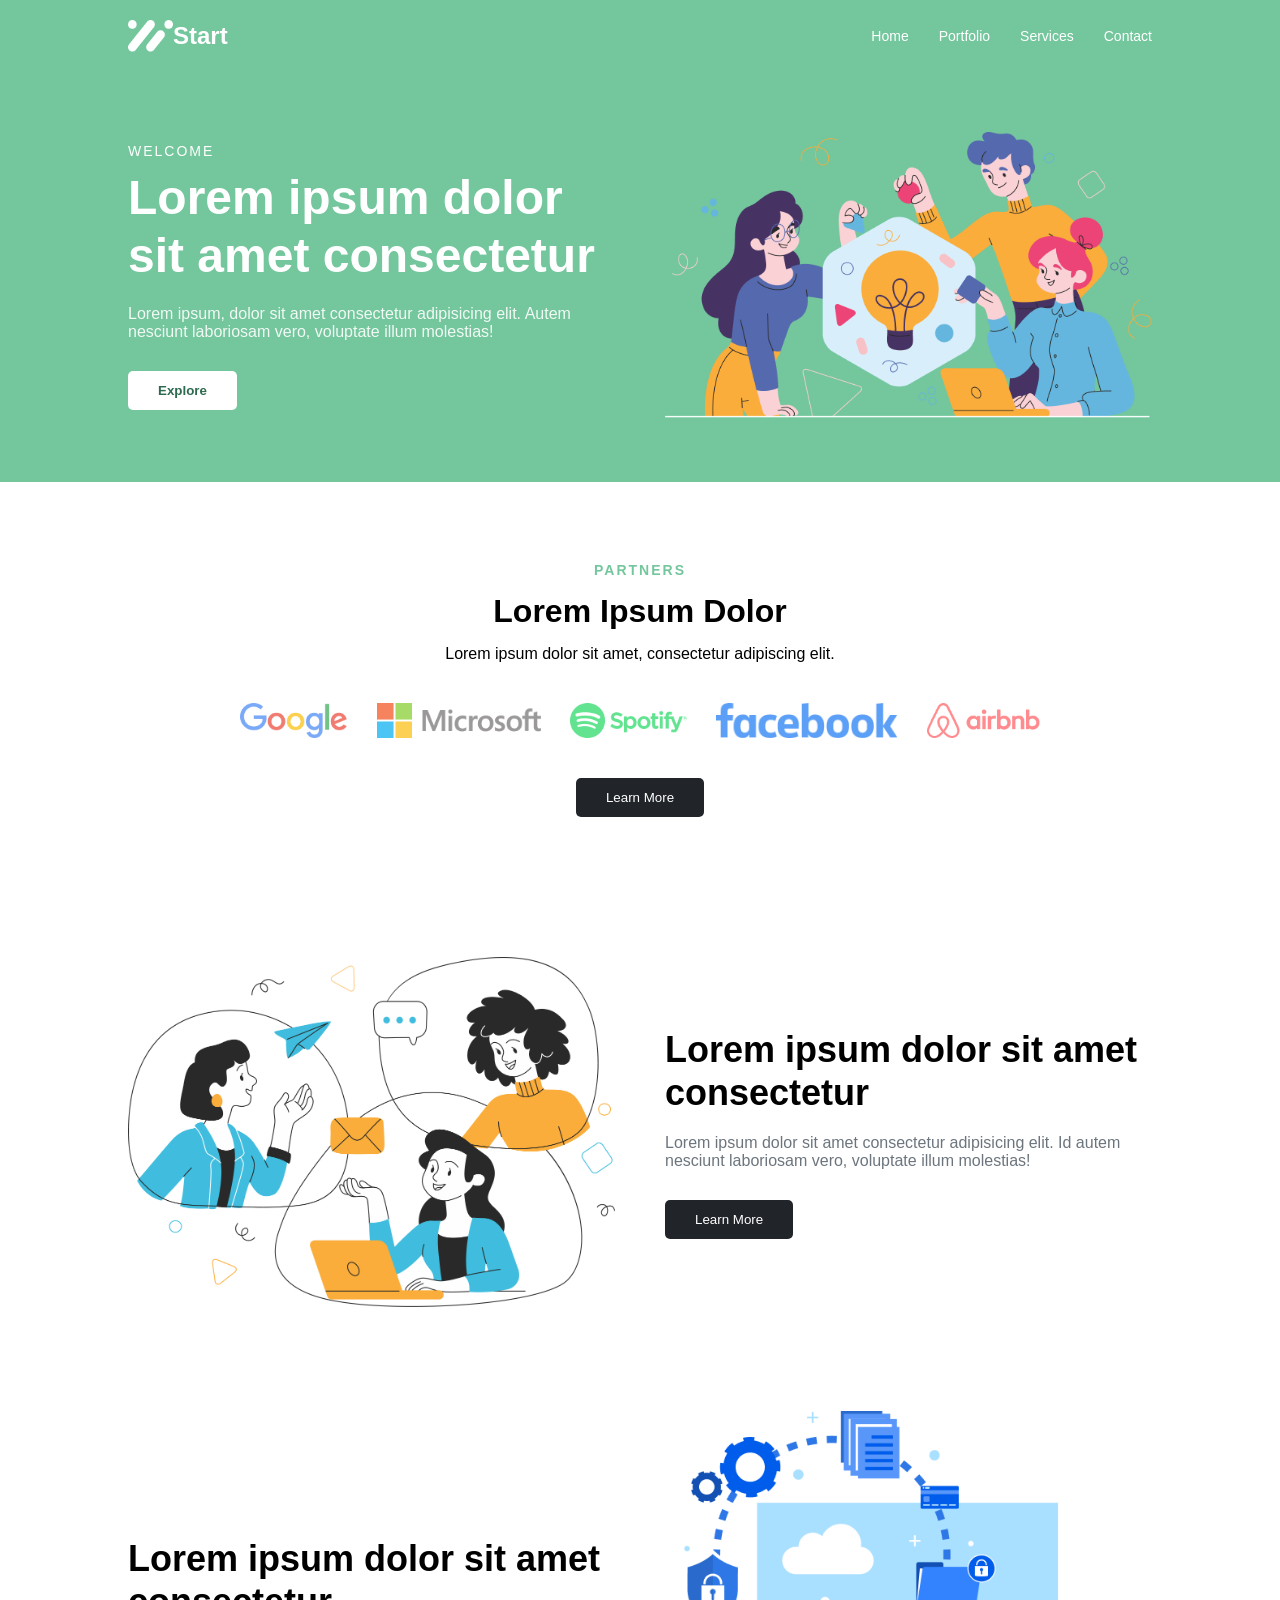
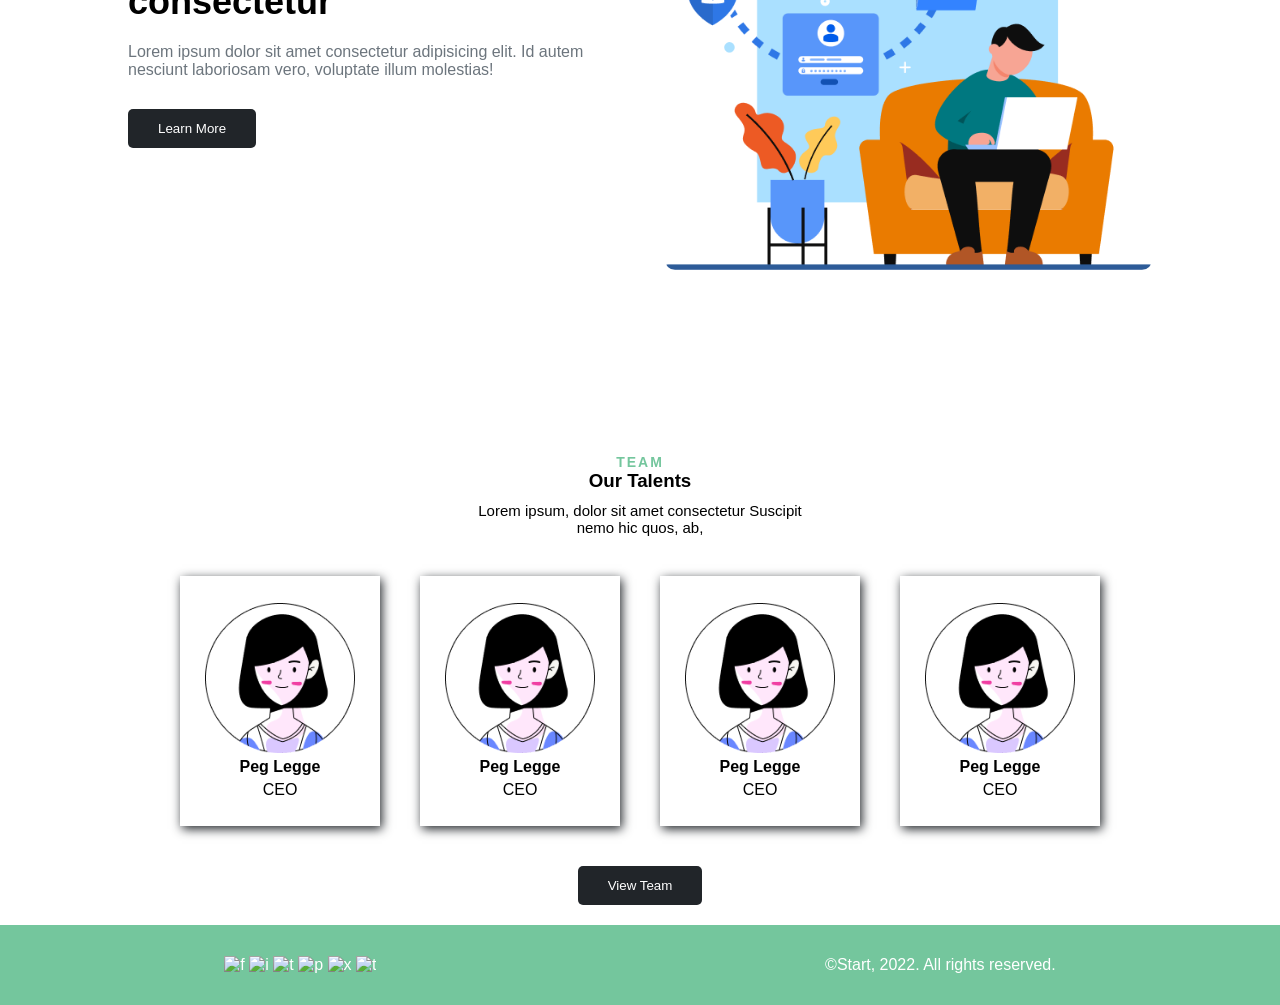
==== index.html @ 1049cc97 "Add files via upload" ====
<!DOCTYPE html>
<html lang="en">
<head>
    <meta charset="UTF-8">
    <meta name="viewport" content="width=device-width, initial-scale=1.0">
    <title>Website</title>
    <link rel="stylesheet" href="/style.css">
</head>
<body>

    <header>
        <nav class="navbar">
            <div class="logo">
                <img class="logoimage" src="/image/logo.png" alt=""> <span>Start</span>
            </div>
            <ul class="nav-links">
                <li><a href="#">Home</a></li>
                <li><a href="portforlio.html">Portfolio</a></li>
                <li><a href="service.html">Services</a></li>
                <li><a href="#">Contact</a></li>
            </ul>
        </nav>
    </header>

    <section class="hero">
        <div class="container">
            <div class="hero-text">
                <p class="welcome">WELCOME</p>
                <h1>Lorem ipsum dolor sit amet consectetur</h1>
                <p class="subtext">Lorem ipsum, dolor sit amet consectetur adipisicing elit. Autem nesciunt laboriosam vero, voluptate illum molestias!</p>
                <button class="btn-explore">Explore</button>
            </div>
            <div class="hero-image">
                <img src="/image/Group.png" alt="Team working">
            </div>
        </div>
    </section>
    
 <section class="partners">
    <div class="container-center">
        <p class="section-label">PARTNERS</p>
        <h2>Lorem Ipsum Dolor</h2>
        <p class="section-subtext">Lorem ipsum dolor sit amet, consectetur adipiscing elit.</p>
        
        <div class="logo-grid">
            <img src="/image/google.png" alt="Google">
            <img src="/image/microsoft.png" alt="Microsoft">
            <img src="/image/airbnb.png" alt="Airbnb">
            <img src="/image/Vector.png" alt="Facebook">
            <img src="/image/airbnbbbb.png" alt="Spotify">
        </div>
        
        <button class="btn-dark">Learn More</button>
    </div>
</section>

<section class="features">
    <!-- <div class="container"> -->
        <div class="feature-row">
            <div class="feature-image">
                <img src="/image/image2n.png" alt="Collaborative work">
            </div>
            <div class="feature-text">
                <h2>Lorem ipsum dolor sit amet consectetur</h2>
                <p>Lorem ipsum dolor sit amet consectetur adipisicing elit. Id autem nesciunt laboriosam vero, voluptate illum molestias!</p>
                <button class="btn-dark">Learn More</button>
            </div>
        </div>
        
        <div class="feature-row reverse">
            <div class="feature-text">
                <h2>Lorem ipsum dolor sit amet consectetur</h2>
                <p>Lorem ipsum dolor sit amet consectetur adipisicing elit. Id autem nesciunt laboriosam vero, voluptate illum molestias!</p>
                <button class="btn-dark">Learn More</button>
            </div>
            <div class="feature-image">
                <img src="/image/3rdimage.png" alt="Cloud and Security">
            </div>
        </div>
    <!-- </div> -->
</section> 

 <section class="team">
    <div class="team-container">
        <p class="section-label">TEAM</p>
        <h3>Our Talents</h3>
        <p class="team-subtext">Lorem ipsum, dolor sit amet 
            consectetur Suscipit <br> nemo hic quos, ab,</p>

        <div class="tgroupimage">
            <div class="team1">
                <img class="teamimage" src="/image/team1.png" alt="">
                <h4>Peg Legge </h4>
                <p>CEO</p>
            </div>
            <div class="team1">
                <img class="teamimage" src="/image/team1.png" alt="">
                <h4>Peg Legge </h4>
                <p>CEO</p>
            </div>
            <div class="team1">
                <img class="teamimage" src="/image/team1.png" alt="">
                <h4>Peg Legge </h4>
                <p>CEO</p>
            </div>
            <div class="team1">
                <img class="teamimage" src="/image/team1.png" alt="">
                <h4>Peg Legge </h4>
                <p>CEO</p>
            </div>
        </div>
        <button class="team-button">View Team</button>
    </div>
</section>


<footer class="footer1">
    <div class="icons">

        <img src="#" alt="f">
        <img src="#" alt="i">
        <img src="#" alt="t">
        <img src="#" alt="p">
        <img src="#" alt="x">
        <img src="#" alt="t">
    </div>
    <p>&copy;Start, 2022. All rights reserved.</p>

</footer>


</body>
</html>
---- style.css ----
* {
    margin: 0;
    padding: 0;
    box-sizing: border-box;
    font-family: 'Segoe UI', Tahoma, Geneva, Verdana, sans-serif;
}

body {
    background-color: #ffffff;
}

/* Navigation */
.navbar {
    display: flex;
    justify-content: space-between;
    align-items: center;
    padding: 20px 10%;
    background-color: #74C69D; 
}

.logoimage{

width: 45px;px;

}

.logo {
    display: flex;
    align-items: center;
    color: white;
    font-size: 24px;
    font-weight: bold;
    width: 100px;
}

.nav-links {
    display: flex;
    list-style: none;
}

.nav-links li {
    margin-left: 30px;
}

.nav-links a {
    text-decoration: none;
    color: white;
    font-size: 14px;
}

/* Hero Section */
.hero {
    background-color: #74C69D; 
    padding: 60px 10%;
    color: white;
}

.container {
    display: flex;
    align-items: center;
    justify-content: space-between;
}

.hero-text {
    flex: 1;
    padding-right: 50px;
}

.welcome {
    letter-spacing: 2px;
    font-size: 14px;
    margin-bottom: 10px;
}

.hero-text h1 {
    font-size: 48px;
    line-height: 1.2;
    margin-bottom: 20px;
}

.subtext {
    font-size: 16px;
    margin-bottom: 30px;
    opacity: 0.9;
}

.btn-explore {
    background-color: white;
    color: #2d6a4f;
    border: none;
    padding: 12px 30px;
    border-radius: 5px;
    font-weight: bold;
    cursor: pointer;
}

.hero-image {
    flex: 1;
    text-align: right;
}

.hero-image img {
    max-width: 100%;
    height: auto;
}

/* Responsive Design
@media (max-width: 768px) {
    .container {
        flex-direction: column;
        text-align: center;
    }
    .hero-text {
        padding-right: 0;
        margin-bottom: 40px;
    }
    .nav-links {
        display: none;
    }
} */



/* Partners Section */
.partners {
    padding: 80px 10%;
    text-align: center;
}

.container-center {
    max-width: 800px;
    margin: 0 auto;
}

.section-label {
    color: #74C69D;
    font-weight: bold;
    letter-spacing: 2px;
    font-size: 14px;
}

.partners h2 {
    font-size: 32px;
    margin: 15px 0;
}

.logo-grid {
    display: flex;
    justify-content: space-between;
    align-items: center;
    gap: 28px;
    margin: 40px 0;
    flex-wrap: wrap;
}

.logo-grid img {
    height: 35px;
    opacity: 0.7;
}

.btn-dark {
    background-color: #212529;
    color: white;
    border: none;
    padding: 12px 30px;
    border-radius: 5px;
    cursor: pointer;
    font-weight: 500;
}

/* Feature Sections */
.features {
    padding: 60px 10%;
}

.feature-row {
    display: flex;
    align-items: center;
    justify-content: space-between;
    margin-bottom: 100px;
    gap: 50px;
}


.feature-row.reverse {
    flex-direction: row;
}

.feature-text {
    flex: 1;
}

.feature-text h2 {
    font-size: 36px;
    margin-bottom: 20px;
    line-height: 1.2;
}

.feature-text p {
    color: #6c757d;
    margin-bottom: 30px;
}

.feature-image {
    flex: 1;
}

.feature-image img {
    width: 100%;
    border-radius: 10px;
}

/* Mobile Fix
@media (max-width: 768px) {
    .feature-row, .feature-row.reverse {
        flex-direction: column;
        text-align: center;
    }
    .logo-grid {
        justify-content: center;
    }
} */

 .team {
    font-size: 10pxpx;
    margin: 15px 0;
}

.team1{
background-color: white;
height: 250px;
width: 200px;
display: flex;
flex-direction: column;
justify-content: center;
align-items: center;
gap: 5px;
box-shadow: #212529 2px 3px 10px ;
}

.tgroupimage{
display: flex;
justify-content: center;
gap: 40px;

}

.teamimage{
    width: 150px;

}

.team1 >p, h4{
   text-align: left;

}
.team-button{
background-color: #212529;
    color: white;
    border: none;
    padding: 12px 30px;
    border-radius: 5px;
    cursor: pointer;
    font-weight: 500;
    margin-top: 40px;

}

.team-container{
display: flex;
justify-content: center;
flex-direction: column;
align-items: center;
margin: 20px;

}

.team-subtext{
    font-size: 15px;
    margin: 10px;
    text-align: center;
    margin-bottom: 40px;

}

.footer1{

    display: flex;
    flex-direction:row;
    justify-content: space-around;
    /* gap: 100px; */
    background-color: #74C69D;
   width: 100vw;
   height: 80px;
   align-items: center;
   color: white;
}
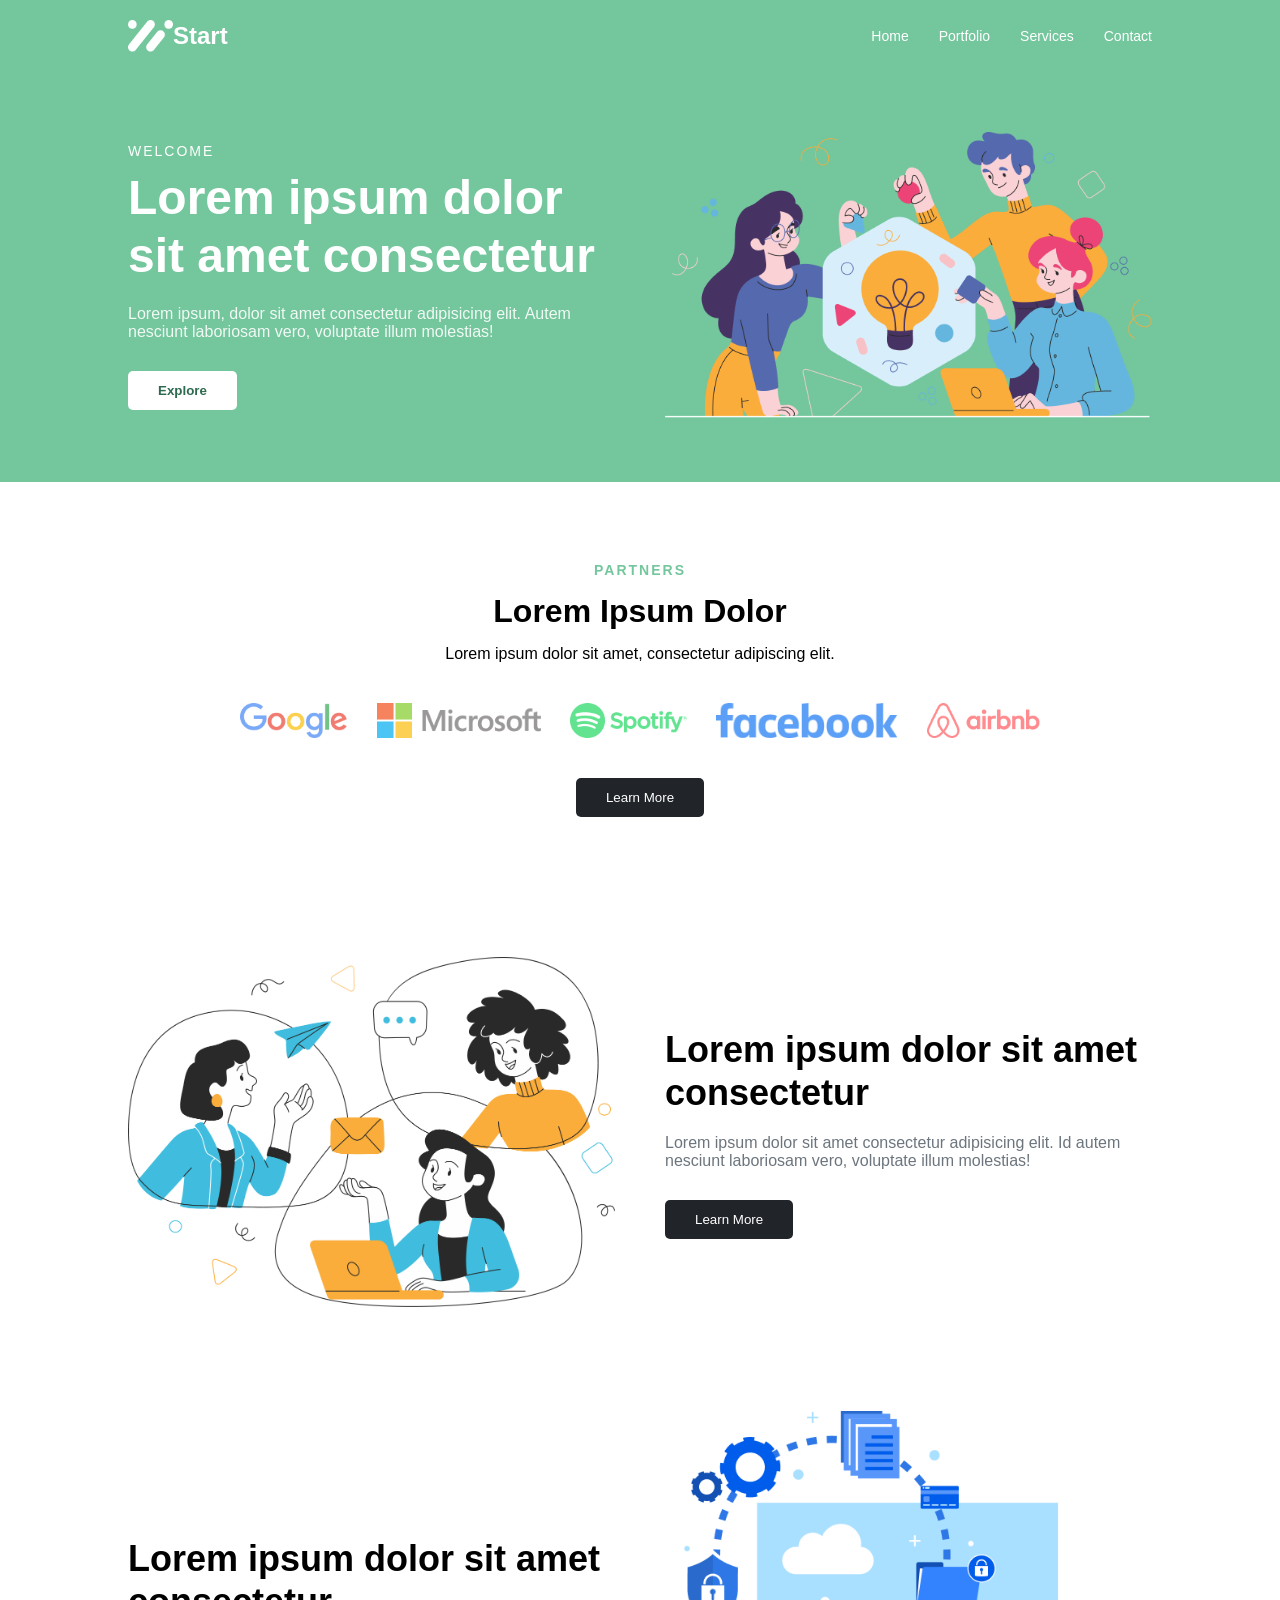
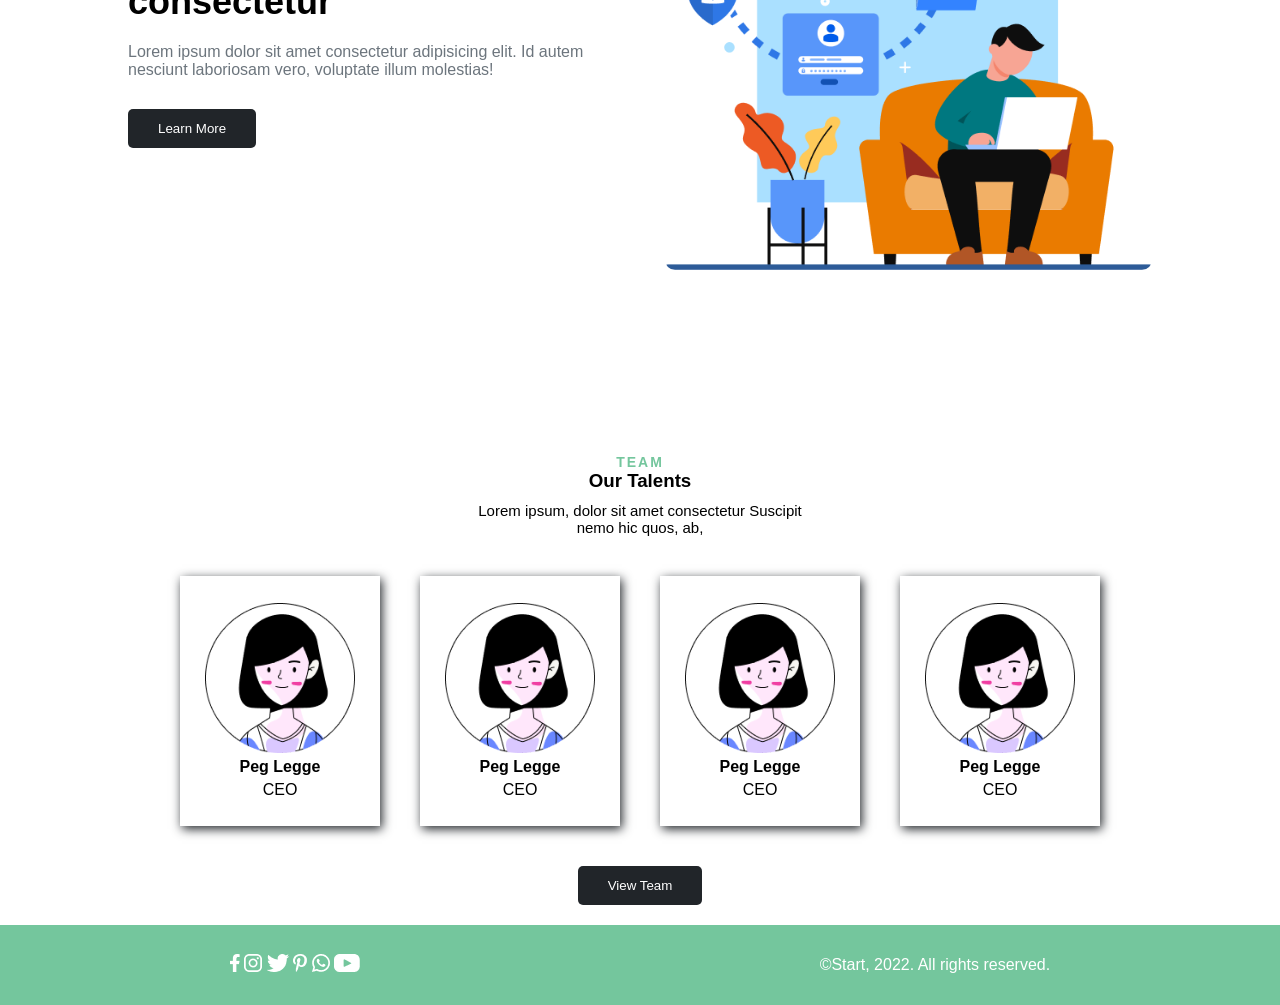
==== commit afa8f029: "Add files via upload" ====
--- a/index.html
+++ b/index.html
@@ -17,7 +17,7 @@
                 <li><a href="#">Home</a></li>
                 <li><a href="portforlio.html">Portfolio</a></li>
                 <li><a href="service.html">Services</a></li>
-                <li><a href="#">Contact</a></li>
+                <li><a href="contact.html">Contact</a></li>
             </ul>
         </nav>
     </header>
@@ -117,12 +117,12 @@
 <footer class="footer1">
     <div class="icons">
 
-        <img src="#" alt="f">
-        <img src="#" alt="i">
-        <img src="#" alt="t">
-        <img src="#" alt="p">
-        <img src="#" alt="x">
-        <img src="#" alt="t">
+        <img src="/image/facebook.png" alt="f">
+        <img src="/image/instagram.png" alt="i">
+        <img src="/image/twiter.png" alt="t">
+        <img src="/image/pintres.png" alt="p">
+        <img src="/image/whatsapp.png" alt="x">
+        <img src="/image/youtube.png" alt="t">
     </div>
     <p>&copy;Start, 2022. All rights reserved.</p>
 
--- a/style.css
+++ b/style.css
@@ -283,6 +283,91 @@
 
 }
 
+/* Contact Styling */
+.contact {
+    padding: 80px 10%;
+    background-color: #fff;
+}
+
+.contact-wrapper {
+    display: flex;
+    gap: 40px;
+    margin-top: 50px;
+    text-align: left;
+}
+
+.contact-form {
+    flex: 1;
+}
+
+.form-group {
+    margin-bottom: 20px;
+}
+
+.form-group label {
+    display: block;
+    font-size: 14px;
+    font-weight: 500;
+    margin-bottom: 8px;
+}
+
+.form-group input, 
+.form-group textarea {
+    width: 100%;
+    padding: 12px;
+    border: 1px solid #ced4da;
+    border-radius: 4px;
+    background-color: #f8f9fa;
+    font-size: 14px;
+}
+
+.btn-full {
+    width: 100%;
+    margin-top: 10px;
+}
+
+/* Map Styling */
+.contact-map {
+    flex: 1;
+    border-radius: 8px;
+    overflow: hidden;
+    min-height: 300px;
+}
+
+.contact-map img {
+    width: 100%;
+    height: 100%;
+    object-fit: cover;
+    border: 1px solid #eee;
+}
+
+/* Mobile Fix */
+@media (max-width: 768px) {
+    .contact-wrapper {
+        flex-direction: column;
+    }
+    
+    .contact-map {
+        order: -1; /* Puts map above form on mobile if preferred */
+        min-height: 250px;
+    }
+}
+
+
+
+
+
+
+
+
+
+
+
+
+
+
+
+
 .footer1{
 
     display: flex;
